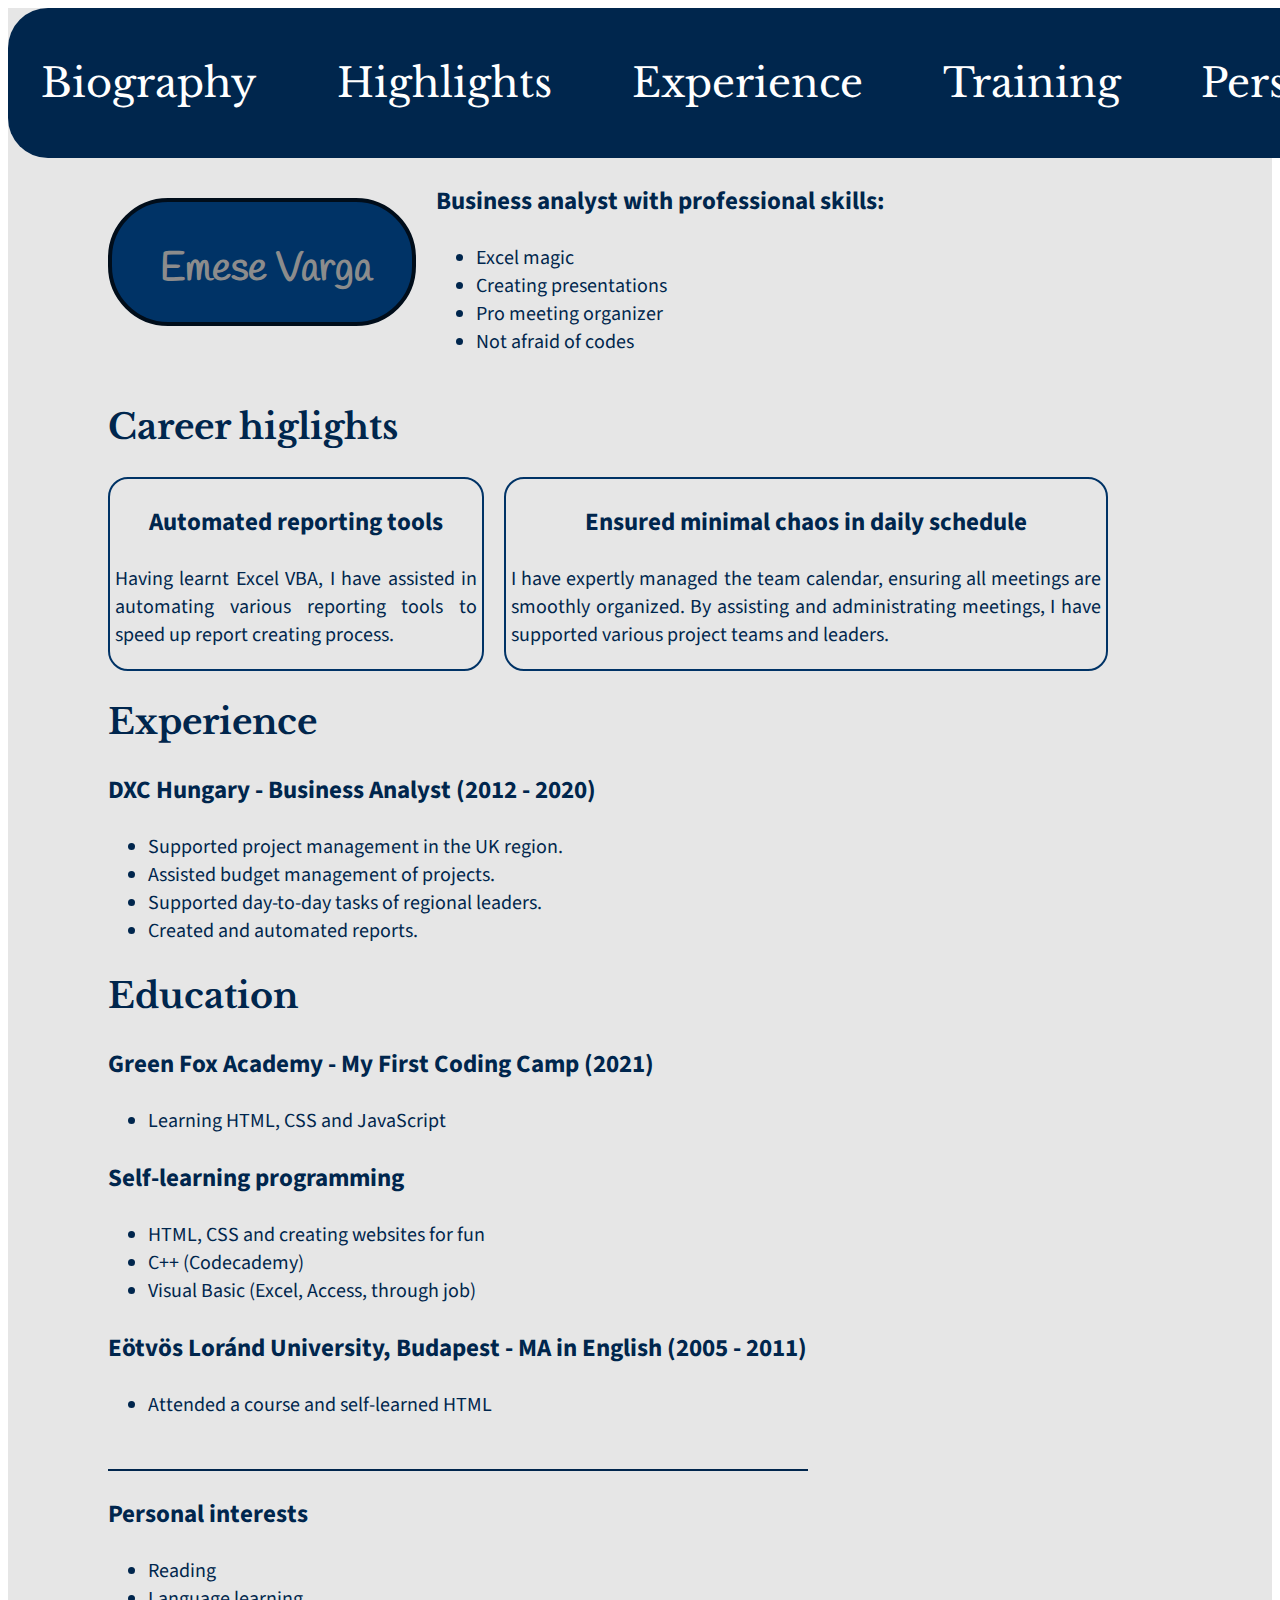
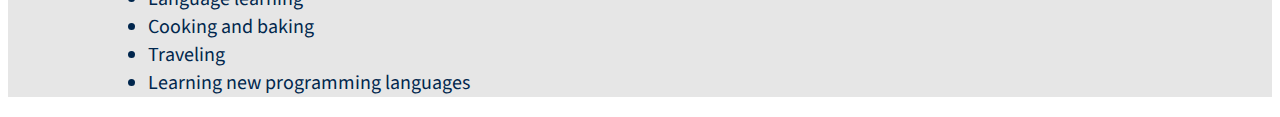
==== cv/index.html @ 2b8b3461 "added cv project" ====
<!DOCTYPE html>
<html lang="en" >
<head>
  <meta charset="UTF-8">
  <title>CodePen - CV</title>
  <link rel="preconnect" href="https://fonts.gstatic.com">
<link href="https://fonts.googleapis.com/css2?family=Libre+Baskerville&display=swap" rel="stylesheet">
<link rel="preconnect" href="https://fonts.gstatic.com">
<link href="https://fonts.googleapis.com/css2?family=Source+Sans+Pro&display=swap" rel="stylesheet">
<link rel="preconnect" href="https://fonts.gstatic.com">
<link href="https://fonts.googleapis.com/css2?family=Handlee&display=swap" rel="stylesheet"><link rel="stylesheet" href="./style.css">

</head>
<body>
<!-- partial:index.partial.html -->
<div class ="all">
<div class="nav">
  <div class="box"><a href="#bio">Biography</a></div>
  <div class="box"><a href="#highlights">Highlights</a></div>
  <div class="box"><a href="#exp">Experience</a></div>
  <div class="box"><a href="#training">Training</a></div>
 <div class="box"><a href="#personal">Personal</a></div>
 </div>
<div class="page">
  <div class="first"> 

  <div class="header">
     </div>
  <div class="title">
  <h2>Emese Varga</h2>
  </div>

  
<div class="intro" id="bio">
  <h3>Business analyst with professional skills:</h3>
  <ul>
  <li>Excel magic</li>
  <li>Creating presentations</li>
  <li>Pro meeting organizer</li>
  <li>Not afraid of codes</li>     </ul>      
 </div>
</div>
  
  
    <div class="notable" id="highlights">
      <h2>Career higlights</h2>
<div class="second">
  <div class="one">
      <h3>Automated reporting tools</h3>

      <p>Having learnt Excel VBA, I have assisted in automating various reporting tools to speed up report creating process.</p></div>
  <div class="two">
  <h3>Ensured minimal chaos in daily schedule</h3>

  <p>I have expertly managed the team calendar, ensuring all meetings are smoothly organized. By assisting and administrating meetings, I have supported various project teams and leaders.</p></div>
      </div>
  </div>
  


<div class="exp" id="exp">  
  <h2>Experience</h2>

  <h3>DXC Hungary - Business Analyst (2012 - 2020)</h3>
  
 
   <ul>

    <li>Supported project management in the UK region.</li>
   <li>Assisted budget management of projects.</li>
  <li>Supported day-to-day tasks of regional leaders.</li>
   <li>Created and automated reports.</li>
   </ul>

  
 </div>


 <div class="training" id="training">
   <h2>Education</h2>
    <h3>Green Fox Academy - My First Coding Camp (2021)</h3>
     
        <ul>
          <li>Learning HTML, CSS and JavaScript</li>
       </ul> 
   <h3>Self-learning programming</h3>
   <ul>
     <li>HTML, CSS and creating websites for fun</li>
     <li>C++ (Codecademy)</li>
     <li>Visual Basic (Excel, Access, through job)</li>
   </ul>
    <h3>Eötvös Loránd University, Budapest - MA in English (2005 - 2011)</h3>
      
        <ul>
         <li>Attended a course and self-learned HTML</li>     
        </ul>    
        
  </div>


<div class="personal" id="personal">
  <h3>Personal interests</h3>
  <ul>
    <li>Reading</li>
    <li>Language learning</li>
    <li>Cooking and baking</li>
    <li>Traveling</li>
    <li>Learning new programming languages</li>
  </ul>
</div>
</div>
</div>
<!-- partial -->
  
</body>
</html>
---- cv/style.css ----
.nav {
  width: 1400px;
  height: 150px;
  background-color: #00264d;
  font-family: 'Libre Baskerville';
  font-size: 40px;
  display: flex;
  flex-direction: row;
  justify-content: center;
  align-items: center;
  border-radius: 40px;
  }
a {
  color: white;
  text-decoration: none;
}
.box {
  margin: 40px;
}

.header {
    position: relative;
    margin-top: 40px;
    width: 300px;
    height: 120px;
    background-color:  #003366;
    border-radius: 60px;
    border: 4px solid #000d1a;
    
}
.title {
  position: absolute;
  width: 300px;
  top: 210px;
  left: 160px;
}
.title h2 {
  font-family: 'Handlee';  
  color:  #8c8c8c;
  font-size: 40px;
  
}

.first {
  display: flex;
  flex-direction: row;
  width: 1300px;
  
}
.second {
  display: flex;
  flex-direction: row;
  width: 1000px;
  
}
.second h3 {
  text-align: center;
}
.one {
  border: 2px solid #003366;
  border-radius: 20px;
  margin-right: 20px;
  padding: 0 5px 0 5px;
  text-align: justify;
  border-radius: 20px;
  
 
}
.two {
  border: 2px solid #003366;
  padding: 0 5px 0 5px;
  text-align: justify; 
  border-radius: 20px;
  
  
 
}

.intro {
  font-family: 'Source Sans Pro';
  color:  #00264d;
  font-size: 30px;
  margin-left: 20px; 
 
  }

h2 {     
    font-size: 35px;
    font-family: 'Libre Baskerville';
    color:  #00264d;
    
}
h3 {
  font-size: 25px;
  color:  #00264d;
  font-family: 'Source Sans Pro';
  
  
}
h4 {
  color:  #00264d;
  font-size: 24px;
 
}
p, ul {
  font-size: 20px;
  font-family: 'Source Sans Pro';
  color:  #00264d;
}
 .page {
  
  width: 700px;
  position: center;
  margin-left: 100px;
  
} 
.training {
  margin-bottom: 50px;
}
.personal {
  border-top: solid 2px #00264d;
  
  
}
.all {
   background-color:  #e6e6e6
;
}
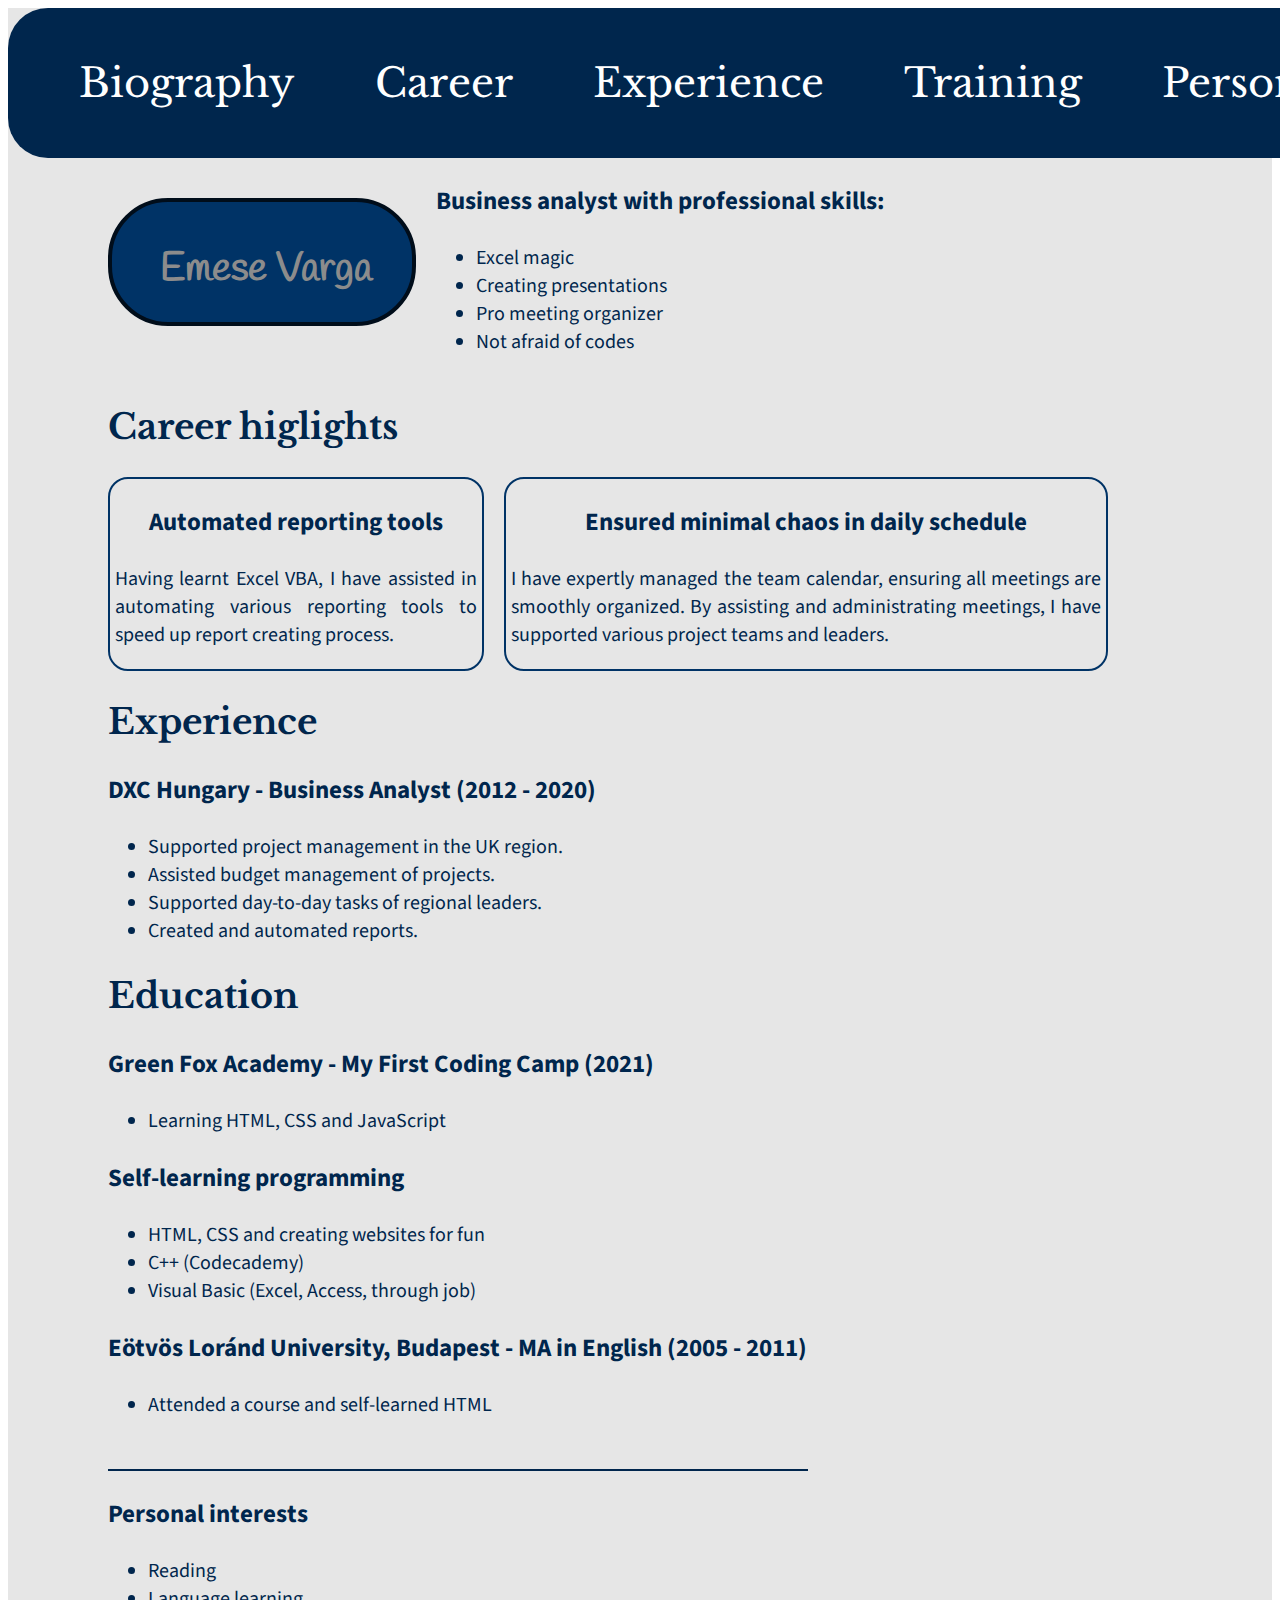
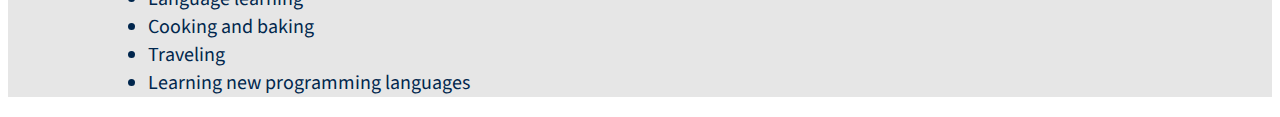
==== commit e7b112cc: "updated menu" ====
--- a/cv/index.html
+++ b/cv/index.html
@@ -16,7 +16,7 @@
 <div class ="all">
 <div class="nav">
   <div class="box"><a href="#bio">Biography</a></div>
-  <div class="box"><a href="#highlights">Highlights</a></div>
+  <div class="box"><a href="#highlights">Career</a></div>
   <div class="box"><a href="#exp">Experience</a></div>
   <div class="box"><a href="#training">Training</a></div>
  <div class="box"><a href="#personal">Personal</a></div>
